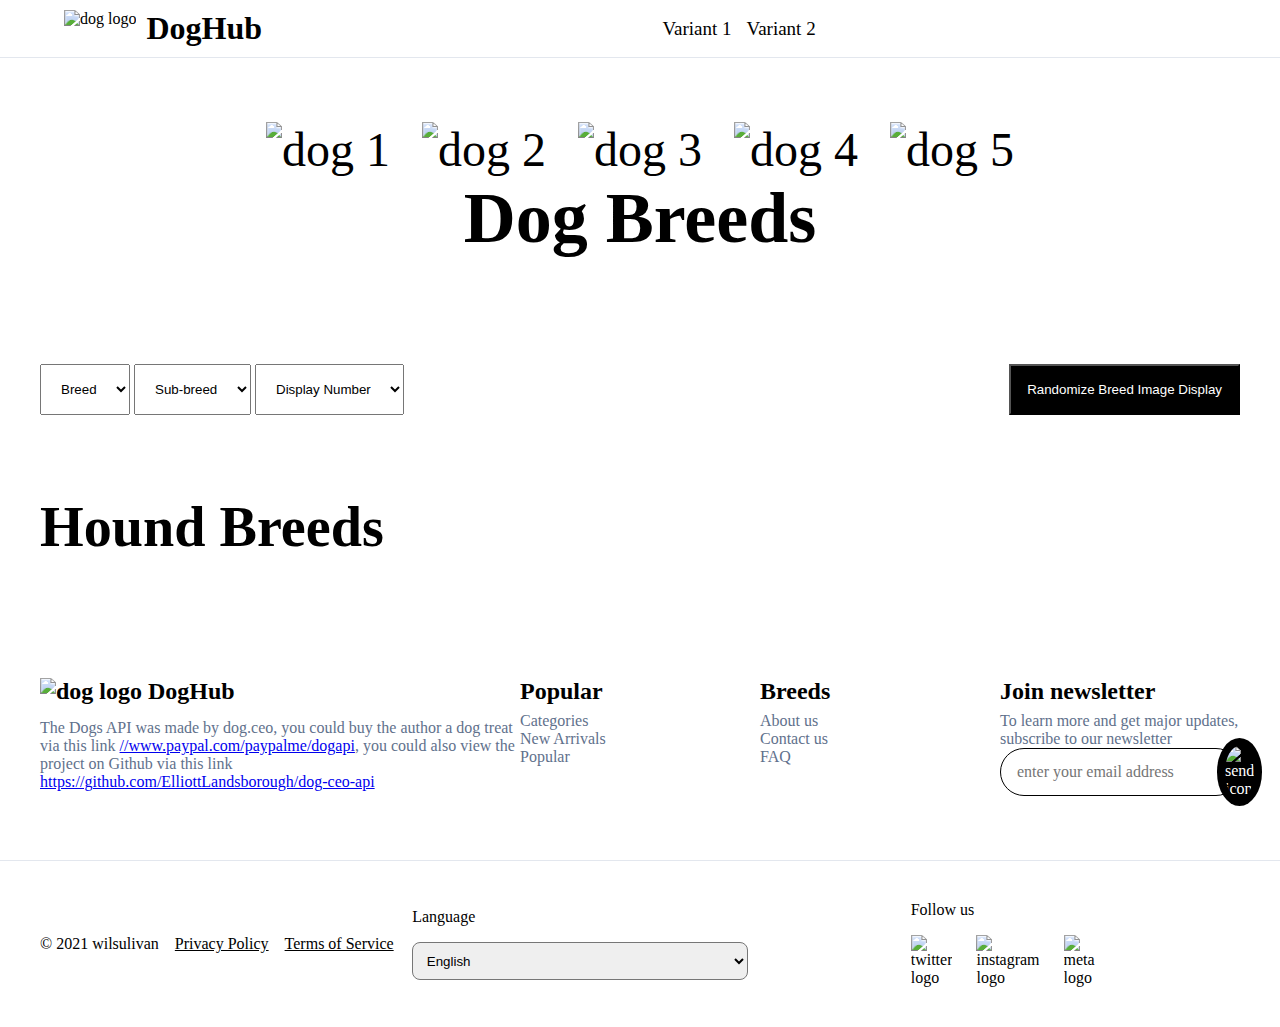
==== index.html @ 52a0c5e1 "styling changes made" ====
<!DOCTYPE html>
<html lang="en">
  <head>
    <meta charset="UTF-8" />
    <meta http-equiv="X-UA-Compatible" content="IE=edge" />
    <meta name="viewport" content="width=device-width, initial-scale=1.0" />
    <title>Document</title>
    <link rel="stylesheet" href="Styles.css" />
  </head>
  <body>

    <nav class="nav">
      <div class="logo">
        <img src="images/Group 6.svg" alt="dog logo" />
        <h1>DogHub</h1>
      </div>
      <div class="nav-list">
        <ul class="menu">
          <a href="index.html"><li>Variant 1</li></a>
          <a href="index2.html"><li>Variant 2</li></a>
        </ul>
      </div>
      <div class="date-button"></div>
    </nav>

    <section>
      <div class="hero">
        <div class="dogs">
          <img src="images/Group 1.svg" alt="dog 1" class="dog-item"/>
          <img src="images/Group 3.svg" alt="dog 2" class="dog-item"/>
          <img src="images/Group 4.svg" alt="dog 3" class="dog-item"/>
          <img src="images/Group 5.svg" alt="dog 4" class="dog-item"/>
          <img src="images/Group 6.svg" alt="dog 5" class="dog-item"/>
        </div>
        <div>
          <h2>Dog Breeds</h2>
        </div>
      </div>

      <div class="pack">
        <div class="pack1">
          <select id="breeds" name="Breeds" class="select">
            <option value="breed">Breed</option>
          </select>

          <select name="Sub-breeds" class="select">
            <option value="sub-breed">Sub-breed</option>
          </select>

          <select id="displayNumber" name="Display Number" class="select">
            <option value="number">Display Number</option>
            <option value="1">1</option>
            <option value="2">2</option>
            <option value="3">3</option>
            <option value="4">4</option>
            <option value="5">5</option>
            <option value="6">6</option>
            <option value="7">7</option>
          </select>
        </div>
        <div>
          <button class="randomizeImg">Randomize Breed Image Display</button>
        </div>
      </div>
    </section>
    <section class="grid-section">
      <div class="title">
        <h3>Hound Breeds</h3>
      </div>
      <div class="grid-container">
        <!-- <div class="grid-item">
          <img src="images/image.svg" alt="" width="100%" height="100%" />
        </div>
        -->
      </div>
    </section>
    <footer class="footer">
      <div class="footer-section">
      <div class="first">
        <div class="col1">
          <h2 class="tag">
            <img src="images/Group 6.svg" alt="dog logo" /> DogHub
          </h2>
          <p>
            The Dogs API was made by dog.ceo, you could buy the author a dog
            treat via this link
            <a href="#">//www.paypal.com/paypalme/dogapi</a>, you could also
            view the project on Github via this link
            <a href="#">https://github.com/ElliottLandsborough/dog-ceo-api</a>
          </p>
        </div>
        <div class="col2">
          <h2 class="tag">Popular</h2>
          <ul>
            <li>Categories</li>
            <li>New Arrivals</li>
            <li>Popular</li>
          </ul>
        </div>
        <div class="col3">
          <h2 class="tag">Breeds</h2>
          <ul>
            <li>About us</li>
            <li>Contact us</li>
            <li>FAQ</li>
          </ul>
        </div>
        <div class="col4">
          <h2 class="tag">Join newsletter</h2>
          <p>
            To learn more and get major updates, subscribe to our newsletter
          </p>
          <div class="input-group">
            <div class="emailInput_cont">
              <input
                type="text"
                placeholder="enter your email address"
                class="input-text"
              />
              <img
                class="email-icon"
                src="images/Vector (1).svg"
                alt="send icon"
              />
            </div>
          </div>
        </div>
      </div>

      <div class="second">
        <div class="footer-sec2">
         <p>&COPY; 2021 wilsulivan</p>
          <p class="secondP">Privacy Policy</p>
          <p class="secondP">Terms of Service</p>
       </div>

         <div class="item-3">
          <label for="input" class="text">Language</label>
          <select name="English" class="select-item">
            <option value="English">English</option>
          </select>
         </div>

         <div class="social-space">
           <p>Follow us</p>
          <span class="social">
            <img src="images/Vector (2).svg" alt="twitter logo" />
            <img src="images/Group.svg" alt="instagram logo" />
            <img src="images/Vector (4).svg" alt="meta logo" />
          </span>
          </div>

      </div>
    </div>
    </footer>
    <script src="./index.js"></script>
  </body>
</html>
---- Styles.css ----
@import url("https://fonts.googleapis.com/css2?family=Dancing+Script:wght@600&display=swap");

* {
  margin: 0;
  padding: 0;
  box-sizing: border-box;
}

.nav {
  display: flex;
  justify-content: space-between;
  align-items: center;
  height: 30%;
  padding: 10px 5%;
  border-bottom: 1px solid #e3e7ee;
}

.logo {
  display: flex;
  gap: 10px;
}
.menu {
  font-size: 19px;
  display: flex;
  gap: 15px;
  list-style-type: none;
}
 .menu li  { 
  color: #000;
}
.menu a {
  text-decoration: none;
}
.menu a:hover {
  font-weight:900;
  
}
.hero {
  display: flex;
  align-items: center;
  justify-content: center;
  flex-direction: column;
  padding: 4rem;
  font-size: 3rem;
}
.stylish {
  font-family: "Dancing Script", cursive;
}
.dogs {
  display: flex;
  gap: 2rem;
}
.pack {
  display: flex;
  justify-content: space-between;
  padding: 2.5rem;
}
.select {
  padding: 1rem;
}
.pack button {
  width: 100%;
  padding: 1rem;
  background-color: black;
  color: #fff;
}
.breed-list {
  width: 30%;
}
.grid-section {
  padding: 2.5rem;
  width: 100%;
}
.grid-section-2 {
  display: flex;
}
.grid-container {
  display: grid;
  grid-template-columns: 1fr 1fr 1fr;
  row-gap: 1.5rem; 
}
.grid-item {
  width: 100%;
  grid-auto-rows: auto;
}
.title {
  padding-bottom: 15px;
  font-size: 48px;
}

.first {
  display: flex;
  padding: 5% 2.5rem;
}
.input {
  padding: 10px;
}

.input-group {
  border: 1px solid black;
  border-radius: 2rem;
  height: 3em;
  width: 15rem;
  display: flex;
  align-items: center;
}

.input-text {
  border: none;
  height: 1.2rem;
  width: 10rem;
  left: 50rem;
  top: 150rem;
  all: unset;
}

.email-icon {
  color: #fff;
  background-color: black;
  border-radius: 50%;
  padding: 0.5rem;
}
.emailInput_cont {
  display: flex;
  width: 100%;
  justify-content: space-between;
  align-items: center;
  padding: 0 1rem 0 1rem;
}

.btn:hover {
  cursor: pointer;
}
.col1 {
  width: 40%;
}
.col2 {
  width: 20%;
}
.col3 {
  width: 20%;
}
.col4 {
  width: 20%;
}
li {
  list-style-type: none;
}
.tag {
  margin-bottom: 3%;
}
.second {
  border-top: 1px solid #e3e7ee;
  display: flex;
  justify-content: space-between;
  align-items: center;
  padding: 2.5rem;
}
.footer-sec2{
  display: flex;
  gap: 1rem;
}
.secondP{
  text-decoration: underline;
 }
.item-1 {
  width: 15%;
}
.item-2 {
  width: 25%;
  display: flex;
  gap: 1rem;
}
.item-3 {
  width: 40%;
  display: flex;
  flex-direction: column;
}
.grid-item {
  height: 456px;
  width: 350px;
}
.grid-item img {
  height: 100%;
  width: 100%;
}
.social {
  width: 20%;
  display: flex;
  gap: 1.5rem;
  padding-top: 1rem;
}
.select-item {
  width: 70%;
  padding: 2%;
  border-radius: 8px;
}
.text {
  padding-bottom: 1rem;
}
.breed-button {
  all: unset;
  border: none;
  color: #5f718c;
}
.first p{
  color:#5F718C;
  
}
.first li{
  color:#5F718C;
}


@media screen and (max-width: 820px) {
  body{
    padding: 0;
    margin: 0;
    box-sizing: border-box;
    overflow-x: hidden;
  }
  .nav-list{
    display: none;
  }
  .hero{
    font-size: 1.8rem;
  }
  .title{
    padding-left: 1.2rem;
  }
  .dog-item{
    width: 20%
  }
  .dogs{
    width: 100%;
    gap:0.5rem;
  }
  .grid-container {
    display: flex;
    flex-direction: column;
  }
  .pack {
    width: 100%;
    flex-direction: column;
    gap: 1rem;
  }
  .first {
    flex-direction: column;
  }
  .grid-section {
    padding: 0.5rem;
  }
  .grid-container {
    text-align: center;
    grid-template-columns: auto auto;
  }
  .pack1 {
    display: flex;
    flex-direction: column;
    gap: 1rem;
  }
  .first {
    flex-direction: column;
    gap:1rem;
  }
  .col1{
    width:100%;
  }
  .col4{
    width: 100%;
  }
  .second {
   max-width: 100%;
   display: flex;
   align-items: flex-start;
   flex-direction: column-reverse;
   gap: 1rem
  }
  .item-3{
    width: 100%
  }
  .select-item{
    width: 80%;
  }
  .footer-sec2{
    max-width: 100%;
    display: flex;
    padding: 0.2rem;
  }
 
}
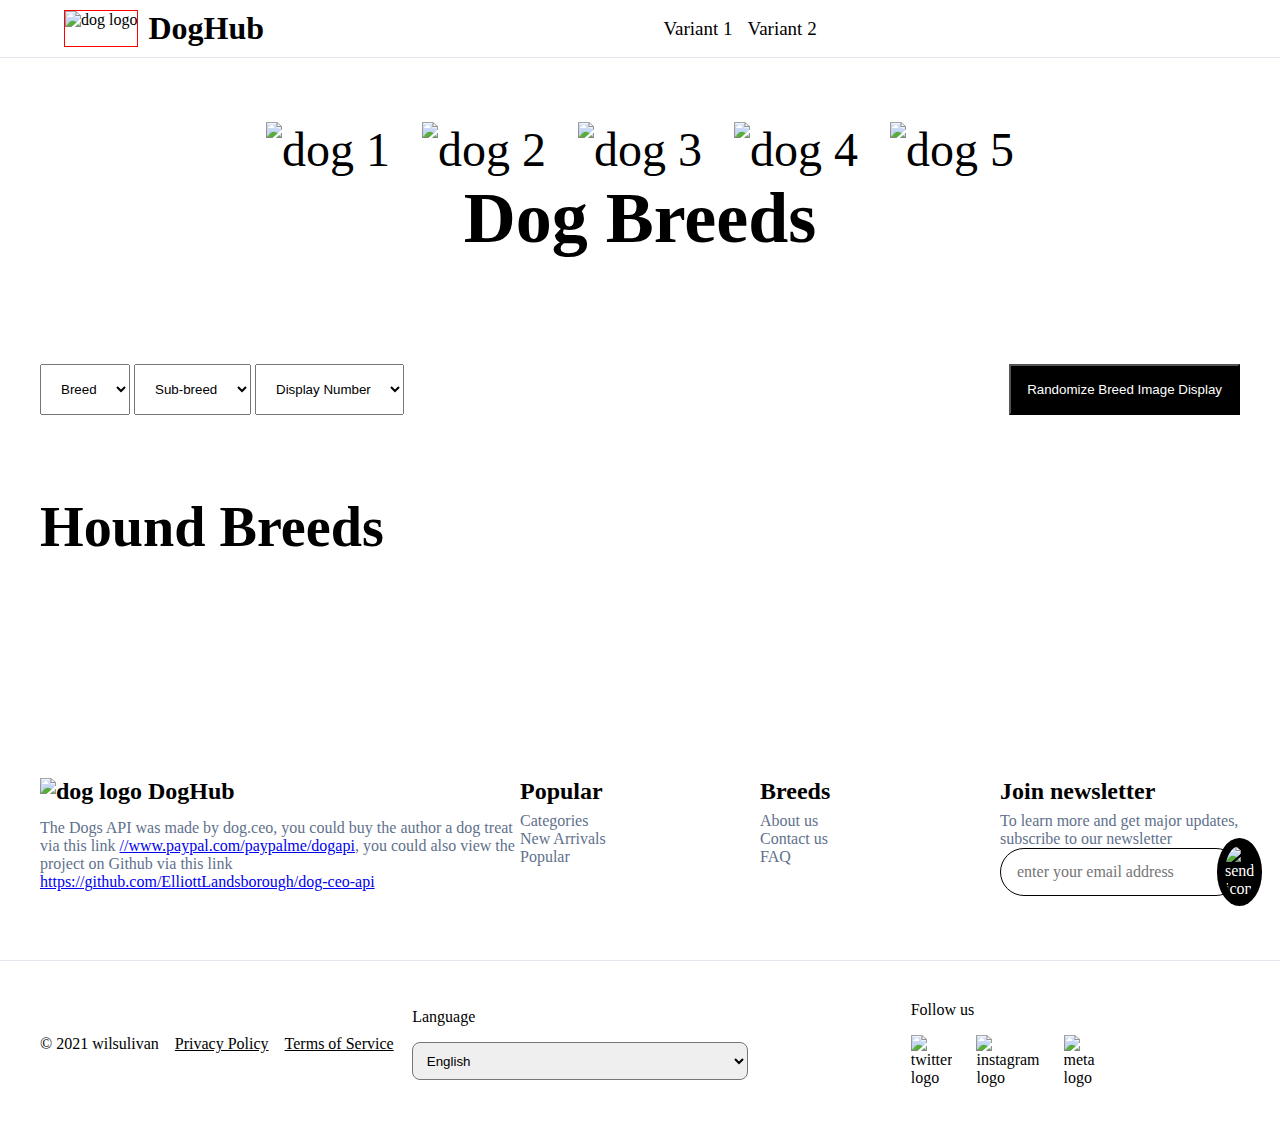
==== commit 40b37249: "Update index.html" ====
--- a/index.html
+++ b/index.html
@@ -11,7 +11,7 @@
 
     <nav class="nav">
       <div class="logo">
-        <img src="images/Group 6.svg" alt="dog logo" />
+        <img src="images/Group 6.svg" alt="dog logo" style="border:1px solid red;"/>
         <h1>DogHub</h1>
       </div>
       <div class="nav-list">
@@ -23,7 +23,7 @@
       <div class="date-button"></div>
     </nav>
 
-    <section>
+    <section class="section">
       <div class="hero">
         <div class="dogs">
           <img src="images/Group 1.svg" alt="dog 1" class="dog-item"/>
--- a/Styles.css
+++ b/Styles.css
@@ -75,9 +75,13 @@
   display: flex;
 }
 .grid-container {
+  margin: 50px auto;
   display: grid;
   grid-template-columns: 1fr 1fr 1fr;
+  gap: 10px;
   row-gap: 1.5rem; 
+  
+  
 }
 .grid-item {
   width: 100%;
@@ -178,7 +182,7 @@
 }
 .grid-item {
   height: 456px;
-  width: 350px;
+  width: 550px;
 }
 .grid-item img {
   height: 100%;
@@ -235,25 +239,36 @@
     width: 100%;
     gap:0.5rem;
   }
+  .pack {
+    width: 100%;
+    flex-direction: column;
+    gap: 1rem;
+  }
+  .grid-item {
+    height: 456px;
+    width: 300px;
+  }
+  .first {
+    flex-direction: column;
+  }
+  .grid-section {
+    padding: 0.5rem;
+    display: flex;
+    flex-direction: column;
+    gap: 4px;
+    justify-content: center;
+    align-items: center;
+  }
   .grid-container {
     display: flex;
     flex-direction: column;
-  }
-  .pack {
-    width: 100%;
-    flex-direction: column;
-    gap: 1rem;
-  }
-  .first {
-    flex-direction: column;
-  }
-  .grid-section {
-    padding: 0.5rem;
-  }
-  .grid-container {
     text-align: center;
     grid-template-columns: auto auto;
   }
+  .title{
+    align-items: flex-start;
+    font-size: 2.4rem;
+  }
   .pack1 {
     display: flex;
     flex-direction: column;
@@ -268,6 +283,10 @@
   }
   .col4{
     width: 100%;
+  }
+  .input-group{
+    padding-top: 1rem;
+
   }
   .second {
    max-width: 100%;
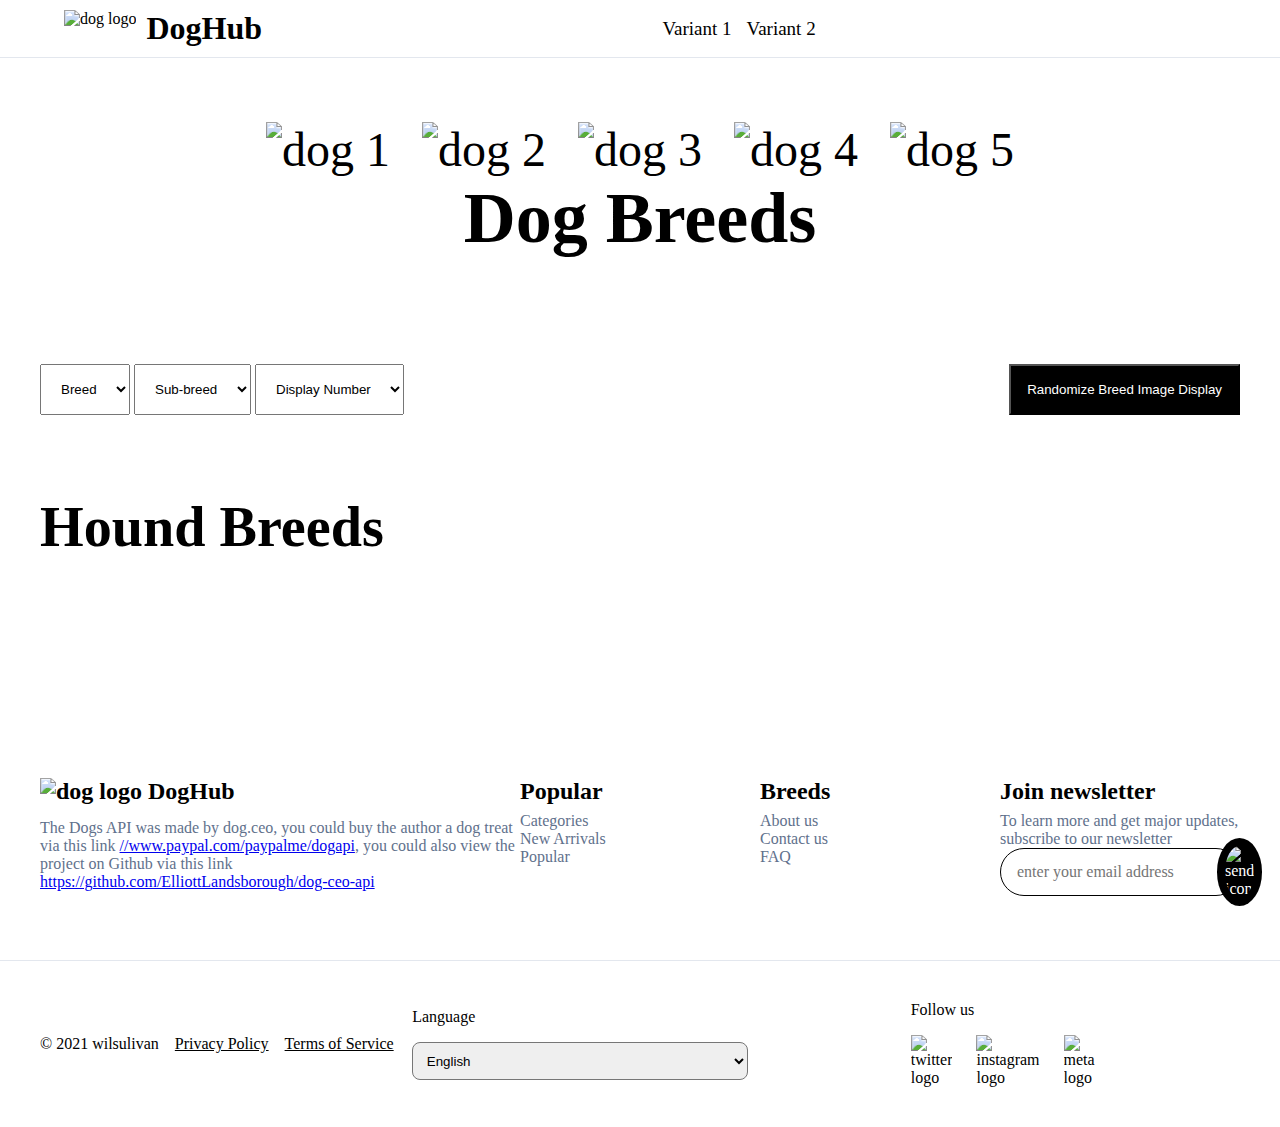
==== commit 8383e8cd: "Update index.html" ====
--- a/index.html
+++ b/index.html
@@ -11,7 +11,7 @@
 
     <nav class="nav">
       <div class="logo">
-        <img src="images/Group 6.svg" alt="dog logo" style="border:1px solid red;"/>
+        <img src="images/Group 6.svg" alt="dog logo"/>
         <h1>DogHub</h1>
       </div>
       <div class="nav-list">
